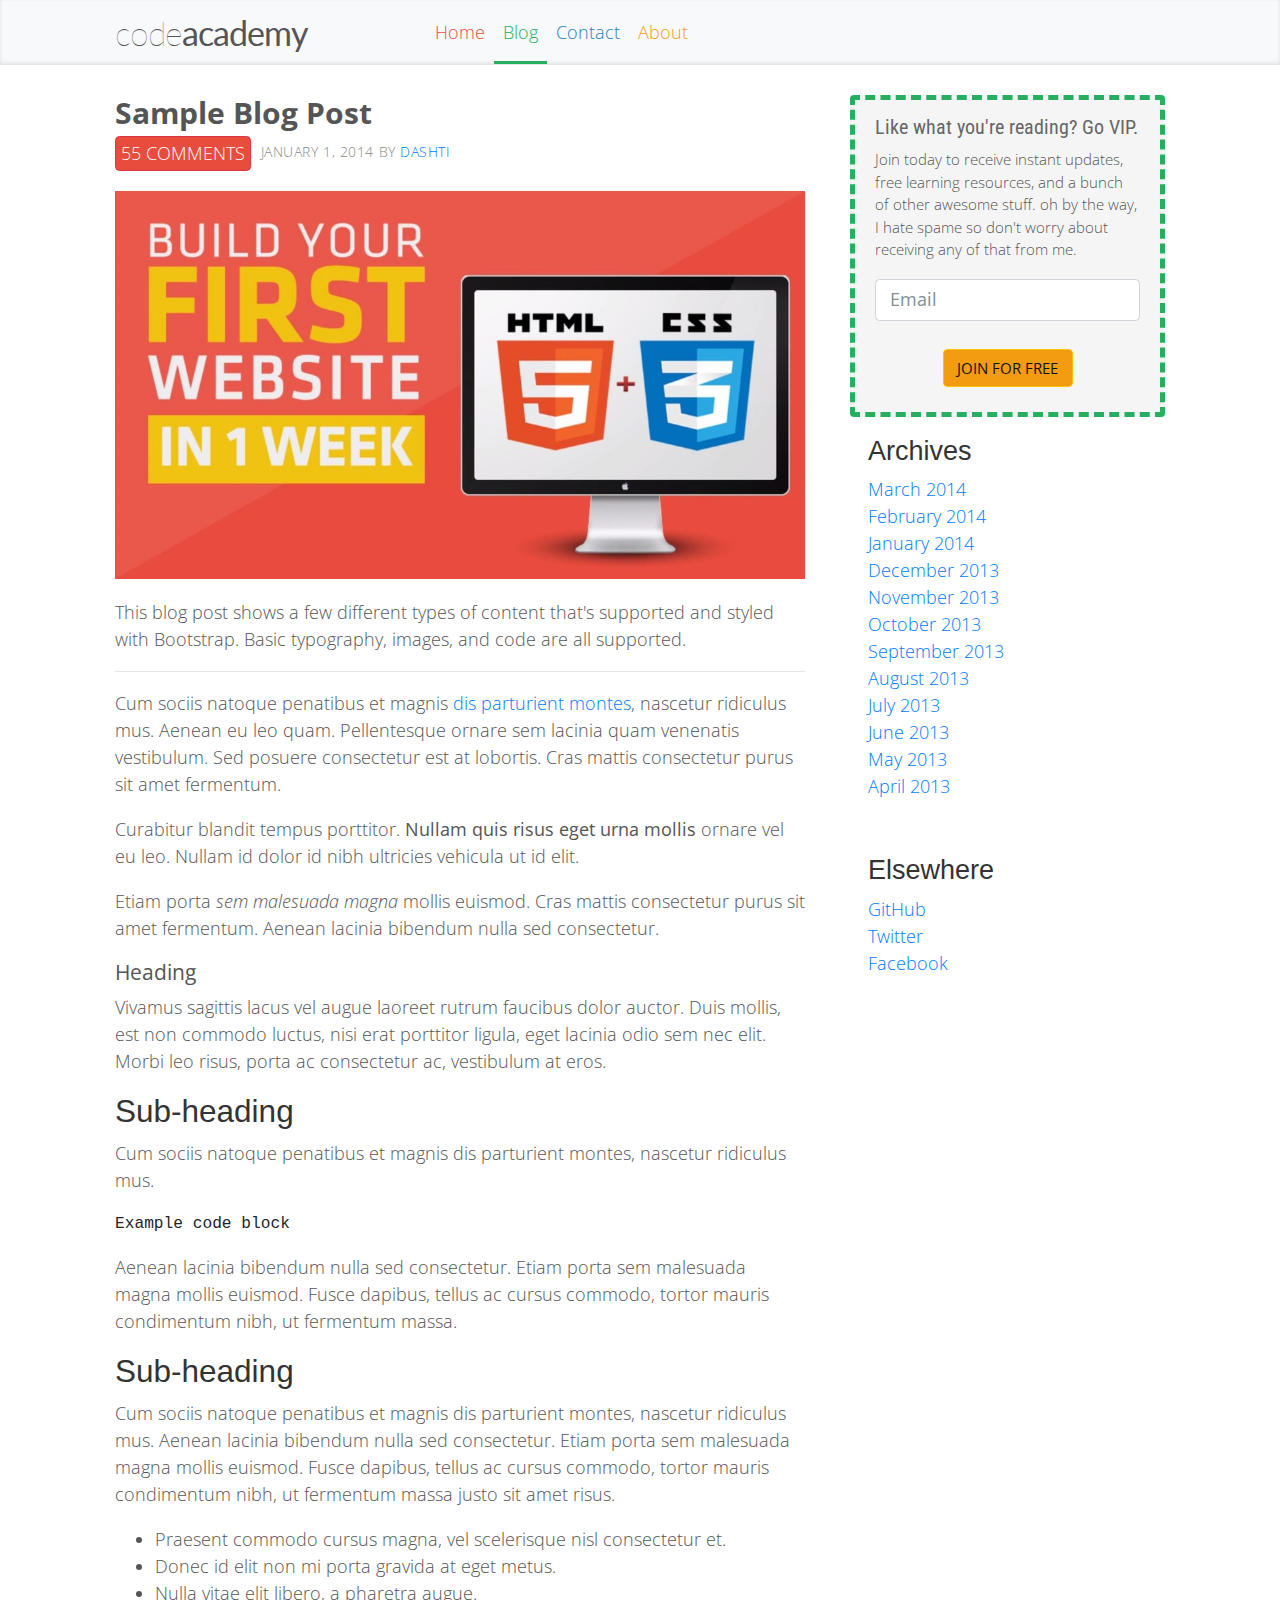
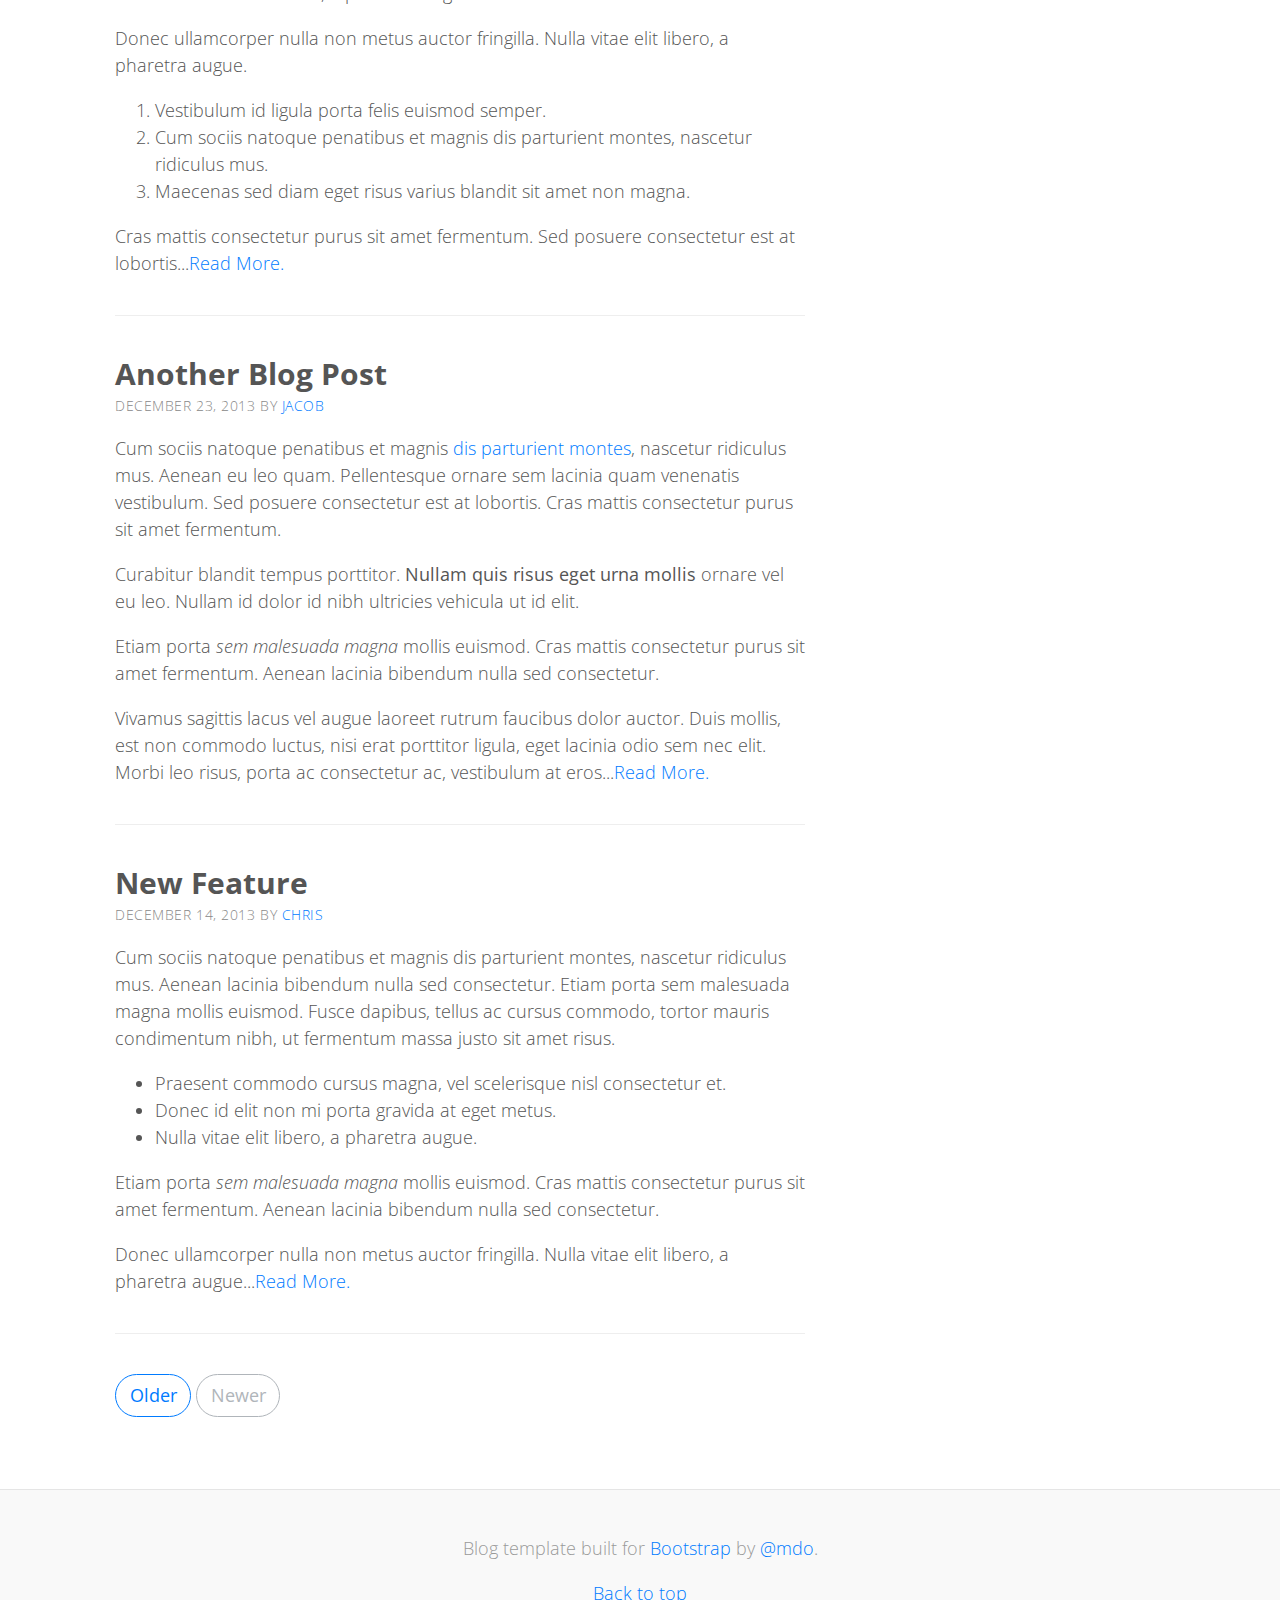
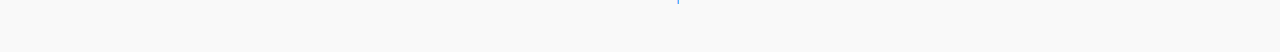
==== blog/index.html @ 13d4f6e2 "Blog version1" ====
<!doctype html>
<html lang="en">
  <head>
    <meta charset="utf-8">
    <meta name="viewport" content="width=device-width, initial-scale=1, shrink-to-fit=no">
    <meta name="description" content="">
    <meta name="author" content="">
    <link rel="icon" href="../../../../favicon.ico">

    <title>Dashti Ali</title>

    <!-- Bootstrap core CSS -->
    <link href="css/bootstrap.min.css" rel="stylesheet">

    <!-- Custom styles for this template -->
    <link href="css/blog.css" rel="stylesheet">

    <!-- including google font -->
    <link href="https://fonts.googleapis.com/css?family=Open+Sans:300,300i,400,400i,600,600i,700,700i,800,800i" rel="stylesheet">
    <link href="https://fonts.googleapis.com/css?family=Lato:100,100i,300,300i,400,400i,700,700i,900,900i" rel="stylesheet">
    <link href="https://fonts.googleapis.com/css?family=Roboto+Condensed" rel="stylesheet">

  </head>

  <body>


    <nav class="navbar navbar-expand-md navbar-light bg-light navbar">
      <div class="container">
        <a class="navbar-brand" href="#">Code<strong>Academy</strong></a>
        <button class="navbar-toggler" type="button" data-toggle="collapse" data-target="#navbarsExample07" aria-controls="navbarsExample07" aria-expanded="false" aria-label="Toggle navigation">
          <span class="navbar-toggler-icon"></span>
        </button>

        <div class="collapse navbar-collapse">
          <ul class="navbar-nav mr-auto">
            <li class="nav-item">
              <a class="nav-link" href="#">Home</a>
            </li>
            <li class="nav-item">
              <a class="nav-link active" href="#">Blog</a>
            </li>
            <li class="nav-item">
              <a class="nav-link" href="#">Contact</a>
            </li>
            <li class="nav-item">
              <a class="nav-link" href="#">About</a>
            </li>
          </ul>
        </div>
      </div>
    </nav>



    <div id="blog-page">
      <main role="main" class="container">

        <div class="row">

          <div class="col-sm-8 blog-main">

            <div class="blog-post">
              <h2 class="blog-post-title"><a href="blog-post-link">Sample blog post</a></h2>
              <p class="blog-post-meta"><button type="button" class="btn btn-danger" href="blog-post-link">55 Comments</button> January 1, 2014 by <a href="#">Dashti</a></p>

              <img src="images/udemy.jpg">

              <p>This blog post shows a few different types of content that's supported and styled with Bootstrap. Basic typography, images, and code are all supported.</p>
              <hr>
              <p>Cum sociis natoque penatibus et magnis <a href="#">dis parturient montes</a>, nascetur ridiculus mus. Aenean eu leo quam. Pellentesque ornare sem lacinia quam venenatis vestibulum. Sed posuere consectetur est at lobortis. Cras mattis consectetur purus sit amet fermentum.</p>
              <blockquote>
                <p>Curabitur blandit tempus porttitor. <strong>Nullam quis risus eget urna mollis</strong> ornare vel eu leo. Nullam id dolor id nibh ultricies vehicula ut id elit.</p>
              </blockquote>
              <p>Etiam porta <em>sem malesuada magna</em> mollis euismod. Cras mattis consectetur purus sit amet fermentum. Aenean lacinia bibendum nulla sed consectetur.</p>
              <h2>Heading</h2>
              <p>Vivamus sagittis lacus vel augue laoreet rutrum faucibus dolor auctor. Duis mollis, est non commodo luctus, nisi erat porttitor ligula, eget lacinia odio sem nec elit. Morbi leo risus, porta ac consectetur ac, vestibulum at eros.</p>
              <h3>Sub-heading</h3>
              <p>Cum sociis natoque penatibus et magnis dis parturient montes, nascetur ridiculus mus.</p>
              <pre><code>Example code block</code></pre>
              <p>Aenean lacinia bibendum nulla sed consectetur. Etiam porta sem malesuada magna mollis euismod. Fusce dapibus, tellus ac cursus commodo, tortor mauris condimentum nibh, ut fermentum massa.</p>
              <h3>Sub-heading</h3>
              <p>Cum sociis natoque penatibus et magnis dis parturient montes, nascetur ridiculus mus. Aenean lacinia bibendum nulla sed consectetur. Etiam porta sem malesuada magna mollis euismod. Fusce dapibus, tellus ac cursus commodo, tortor mauris condimentum nibh, ut fermentum massa justo sit amet risus.</p>
              <ul>
                <li>Praesent commodo cursus magna, vel scelerisque nisl consectetur et.</li>
                <li>Donec id elit non mi porta gravida at eget metus.</li>
                <li>Nulla vitae elit libero, a pharetra augue.</li>
              </ul>
              <p>Donec ullamcorper nulla non metus auctor fringilla. Nulla vitae elit libero, a pharetra augue.</p>
              <ol>
                <li>Vestibulum id ligula porta felis euismod semper.</li>
                <li>Cum sociis natoque penatibus et magnis dis parturient montes, nascetur ridiculus mus.</li>
                <li>Maecenas sed diam eget risus varius blandit sit amet non magna.</li>
              </ol>
              <p>Cras mattis consectetur purus sit amet fermentum. Sed posuere consectetur est at lobortis...<a href="blog-post-link">Read More.</a></p>
            </div><!-- /.blog-post -->

            <div class="blog-post">
              <h2 class="blog-post-title">Another blog post</h2>
              <p class="blog-post-meta">December 23, 2013 by <a href="#">Jacob</a></p>

              <p>Cum sociis natoque penatibus et magnis <a href="#">dis parturient montes</a>, nascetur ridiculus mus. Aenean eu leo quam. Pellentesque ornare sem lacinia quam venenatis vestibulum. Sed posuere consectetur est at lobortis. Cras mattis consectetur purus sit amet fermentum.</p>
              <blockquote>
                <p>Curabitur blandit tempus porttitor. <strong>Nullam quis risus eget urna mollis</strong> ornare vel eu leo. Nullam id dolor id nibh ultricies vehicula ut id elit.</p>
              </blockquote>
              <p>Etiam porta <em>sem malesuada magna</em> mollis euismod. Cras mattis consectetur purus sit amet fermentum. Aenean lacinia bibendum nulla sed consectetur.</p>
              <p>Vivamus sagittis lacus vel augue laoreet rutrum faucibus dolor auctor. Duis mollis, est non commodo luctus, nisi erat porttitor ligula, eget lacinia odio sem nec elit. Morbi leo risus, porta ac consectetur ac, vestibulum at eros...<a href="blog-post-link">Read More.</a></p>
            </div><!-- /.blog-post -->

            <div class="blog-post">
              <h2 class="blog-post-title">New feature</h2>
              <p class="blog-post-meta">December 14, 2013 by <a href="#">Chris</a></p>

              <p>Cum sociis natoque penatibus et magnis dis parturient montes, nascetur ridiculus mus. Aenean lacinia bibendum nulla sed consectetur. Etiam porta sem malesuada magna mollis euismod. Fusce dapibus, tellus ac cursus commodo, tortor mauris condimentum nibh, ut fermentum massa justo sit amet risus.</p>
              <ul>
                <li>Praesent commodo cursus magna, vel scelerisque nisl consectetur et.</li>
                <li>Donec id elit non mi porta gravida at eget metus.</li>
                <li>Nulla vitae elit libero, a pharetra augue.</li>
              </ul>
              <p>Etiam porta <em>sem malesuada magna</em> mollis euismod. Cras mattis consectetur purus sit amet fermentum. Aenean lacinia bibendum nulla sed consectetur.</p>
              <p>Donec ullamcorper nulla non metus auctor fringilla. Nulla vitae elit libero, a pharetra augue...<a href="blog-post-link">Read More.</a></p>
            </div><!-- /.blog-post -->

            <nav class="blog-pagination">
              <a class="btn btn-outline-primary" href="#">Older</a>
              <a class="btn btn-outline-secondary disabled" href="#">Newer</a>
            </nav>

          </div><!-- /.blog-main -->

          <aside class="col-sm-4 blog-sidebar">
            <div id="subscribe-box" class="sidebar-module sidebar-module-inset">
              <h4>Like what you're reading? Go VIP.</h4>
              <p>Join today to receive instant updates, free learning resources, and a bunch of other awesome stuff. oh by the way, I hate spame so don't worry about receiving any of that from me.</p>
              <form role"form" action="https://github.us17.list-manage.com/subscribe/post?u=b5b280f0a0f8defe3ca23e472&amp;id=5efd57f4ca" method="post" id="mc-embedded-subscribe-form" name="mc-embedded-subscribe-form" class="validate" target="_blank" novalidate>
                <div class="form-group">
                  <input type="email" class="form-control" value="" name="EMAIL" id="mce-EMAIL" placeholder="Email">
                </div>
                 <div id="mce-responses" class="clear">
                  <div class="response" id="mce-error-response" style="display:none"></div>
                  <div class="response" id="mce-success-response" style="display:none"></div>
                  </div>    <!-- real people should not fill this in and expect good things - do not remove this or risk form bot signups-->
                  <div style="position: absolute; left: -5000px;" aria-hidden="true"><input type="text" name="b_b5b280f0a0f8defe3ca23e472_5efd57f4ca" tabindex="-1" value="">
                  </div>
                  <p class="center"><input type="submit" class="btn btn-warning" value="Join For Free" name="subscribe"></p>
              </form>

            </div>
            <div class="sidebar-module">
              <h4>Archives</h4>
              <ol class="list-unstyled">
                <li><a href="#">March 2014</a></li>
                <li><a href="#">February 2014</a></li>
                <li><a href="#">January 2014</a></li>
                <li><a href="#">December 2013</a></li>
                <li><a href="#">November 2013</a></li>
                <li><a href="#">October 2013</a></li>
                <li><a href="#">September 2013</a></li>
                <li><a href="#">August 2013</a></li>
                <li><a href="#">July 2013</a></li>
                <li><a href="#">June 2013</a></li>
                <li><a href="#">May 2013</a></li>
                <li><a href="#">April 2013</a></li>
              </ol>
            </div>
            <div class="sidebar-module">
              <h4>Elsewhere</h4>
              <ol class="list-unstyled">
                <li><a href="#">GitHub</a></li>
                <li><a href="#">Twitter</a></li>
                <li><a href="#">Facebook</a></li>
              </ol>
            </div>
          </aside><!-- /.blog-sidebar -->

        </div><!-- /.row -->

      </main><!-- /.container -->
    </div>

    <footer class="blog-footer">
      <p>Blog template built for <a href="https://getbootstrap.com/">Bootstrap</a> by <a href="https://twitter.com/mdo">@mdo</a>.</p>
      <p>
        <a href="#blog">Back to top</a>
      </p>
    </footer>


    <!-- Bootstrap core JavaScript
    ================================================== -->
    <!-- Placed at the end of the document so the pages load faster -->
    <script src="js/jquery-3.2.1.slim.min.js" integrity="sha384-KJ3o2DKtIkvYIK3UENzmM7KCkRr/rE9/Qpg6aAZGJwFDMVNA/GpGFF93hXpG5KkN" crossorigin="anonymous"></script>
    <script>window.jQuery || document.write('<script src="js/jquery.min.js"><\/script>')</script>
    <script src="js/bootstrap.min.js"></script>
  </body>
</html>
---- blog/css/blog.css ----
/*
 * Globals
 */

@media (min-width: 48em) {
  html {
    font-size: 18px;
  }
}

body {
  font-family: 'Open Sans',"Helvetica Neue", Helvetica, Arial, sans-serif;
  color: #555;
  font-weight: 300;
}

h1,
.h1,
h2,
.h2,
h3,
.h3,
h4,
.h4,
h5,
.h5,
h6,
.h6 {
  font-family: "Helvetica Neue", Helvetica, Arial, sans-serif;
  font-weight: 400;
  color: #333;
}

h2 {
  font-family: 'Open Sans',"Helvetica Neue", Helvetica, Arial, sans-serif;
  font-size: 21px;
  line-height: 1.2em;
  font-weight: 400;
  color: #555;
}

/*
 * Override Bootstrap's default container.
 */

.container {
  max-width: 60rem;
}

#blog-page {
  padding-top: 30px;
}


.navbar-brand {
  font-size: 1.9em;
  font-family: 'Lato', "Helvetica Neue", Helvetica, Arial, sans-serif;
  text-transform: lowercase;
  font-weight: 100;
  letter-spacing: -1px;
}

.navbar {
  height: 65px;
  margin-bottom: 0rem;
  box-shadow: inset 0 -.1rem .25rem rgba(0,0,0,.1);
}

.navbar-nav {
  margin-left:100px;
}


.navbar-light .navbar-brand {
    color: #555;
}

/* Nav links */
.nav-link {
  position: relative;
  padding: 1rem;
  font-weight: 500;
  color: #cdddeb;
}
.nav-link:hover,
.nav-link:focus {
  color: #fff;
  background-color: transparent;
}

/* Active state gets a caret at the bottom */
.nav-link.active {
  color: #fff;
}

.navbar-nav .nav-item .nav-link{
  font-family: 'Open Sans',"Helvetica Neue", Helvetica, Arial, sans-serif;
  font-weight: 300;
  font-size: 1rem;
}

.navbar-nav .nav-item a:hover.nav-link, .navbar-nav .nav-item a.active.nav-link, .navbar-nav .nav-item .nav-link:focus{
  border-bottom: 3px solid;
  padding-bottom: 15px;
}

.navbar-nav .nav-item:first-child a.nav-link{
  color: #e74c3c;
}

.navbar-nav .nav-item:nth-child(2) a.nav-link{
  color: #27ae60;
}

.navbar-nav .nav-item:nth-child(3) a.nav-link{
  color: #2980b9;
}

.navbar-nav .nav-item:nth-child(4) a.nav-link{
  color: #f39c12;
}


@media (min-width: 40em) {
  .blog-title {
    font-size: 3.5rem;
  }
}

/*
 * Main column and sidebar layout
 */

.blog-main img {
  max-width: 100%;
  margin-bottom: 20px;
}

/* Sidebar modules for boxing content */

#subscribe-box {
  padding: 15px 20px;
}

#subscribe-box h4 {
  font-family: 'Roboto Condensed',"Helvetica Neue", Helvetica, Arial, sans-serif;
  font-size: 20px;
  color: #666;
  text-align: justify;
}

#subscribe-box p {
  font-size: 15px;
  line-height: 1.5em;
  text-rendering: optimizeLegibility;
}

.subscribe-box .form-group {
  margin-top: 15px;
}

p .btn-warning {
  font-size:15px;
  background-color: #f39c12;
  text-transform: uppercase;
  margin-top: 10px;
  margin-bottom: 10px;
}

.sidebar-module {
  padding: 1rem;
}
.sidebar-module-inset {
  padding: 15px;
  background-color: #f5f5f5;
  border-radius: 4px;
  border: 5px dashed #27ae60;
}
.sidebar-module-inset p:last-child,
.sidebar-module-inset ul:last-child,
.sidebar-module-inset ol:last-child {
  margin-bottom: 0;
}


/* Pagination */
.blog-pagination {
  margin-bottom: 4rem;
}
.blog-pagination > .btn {
  border-radius: 2rem;
}

/*
 * Blog posts
 */

 .blog-sidebar {
  padding-left: 30px;
 }

.blog-post {
  border-bottom: 1px solid #eee;
  margin-bottom: 40px;
  padding-bottom: 20px;
}

.blog-post-title {
    margin-bottom: 5px;
    font-size: 30px;
    font-weight: 700;
    text-transform: capitalize;
}

.blog-post-title a{
  color: #555;
  text-decoration: none;
}

.blog-post-title a:hover{
  color:#0056b3;
}

.blog-post-meta {
    margin-bottom: 20px;
    color: #888;
    letter-spacing: 0.04em;
    text-transform: uppercase;
    font-size: 14px;
    line-height: 18px;
}

.blog-post-meta .btn-danger {
    background-color: #e74c3c;
    padding: 3px 5px;
    margin-right: 5px;
    text-transform: uppercase;
    font-weight: 300;
}

.blog-post-meta .btn-danger:hover {
    background-color: #E57373;
    padding: 3px 5px;
    margin-right: 5px;
    text-transform: uppercase;
    font-weight: 300;
}

/*
 * Footer
 */

.blog-footer {
  padding: 2.5rem 0;
  color: #999;
  text-align: center;
  background-color: #f9f9f9;
  border-top: .05rem solid #e5e5e5;
}
.blog-footer p:last-child {
  margin-bottom: 0;
}

/* Text styling */

.center {
  text-align: center;
}
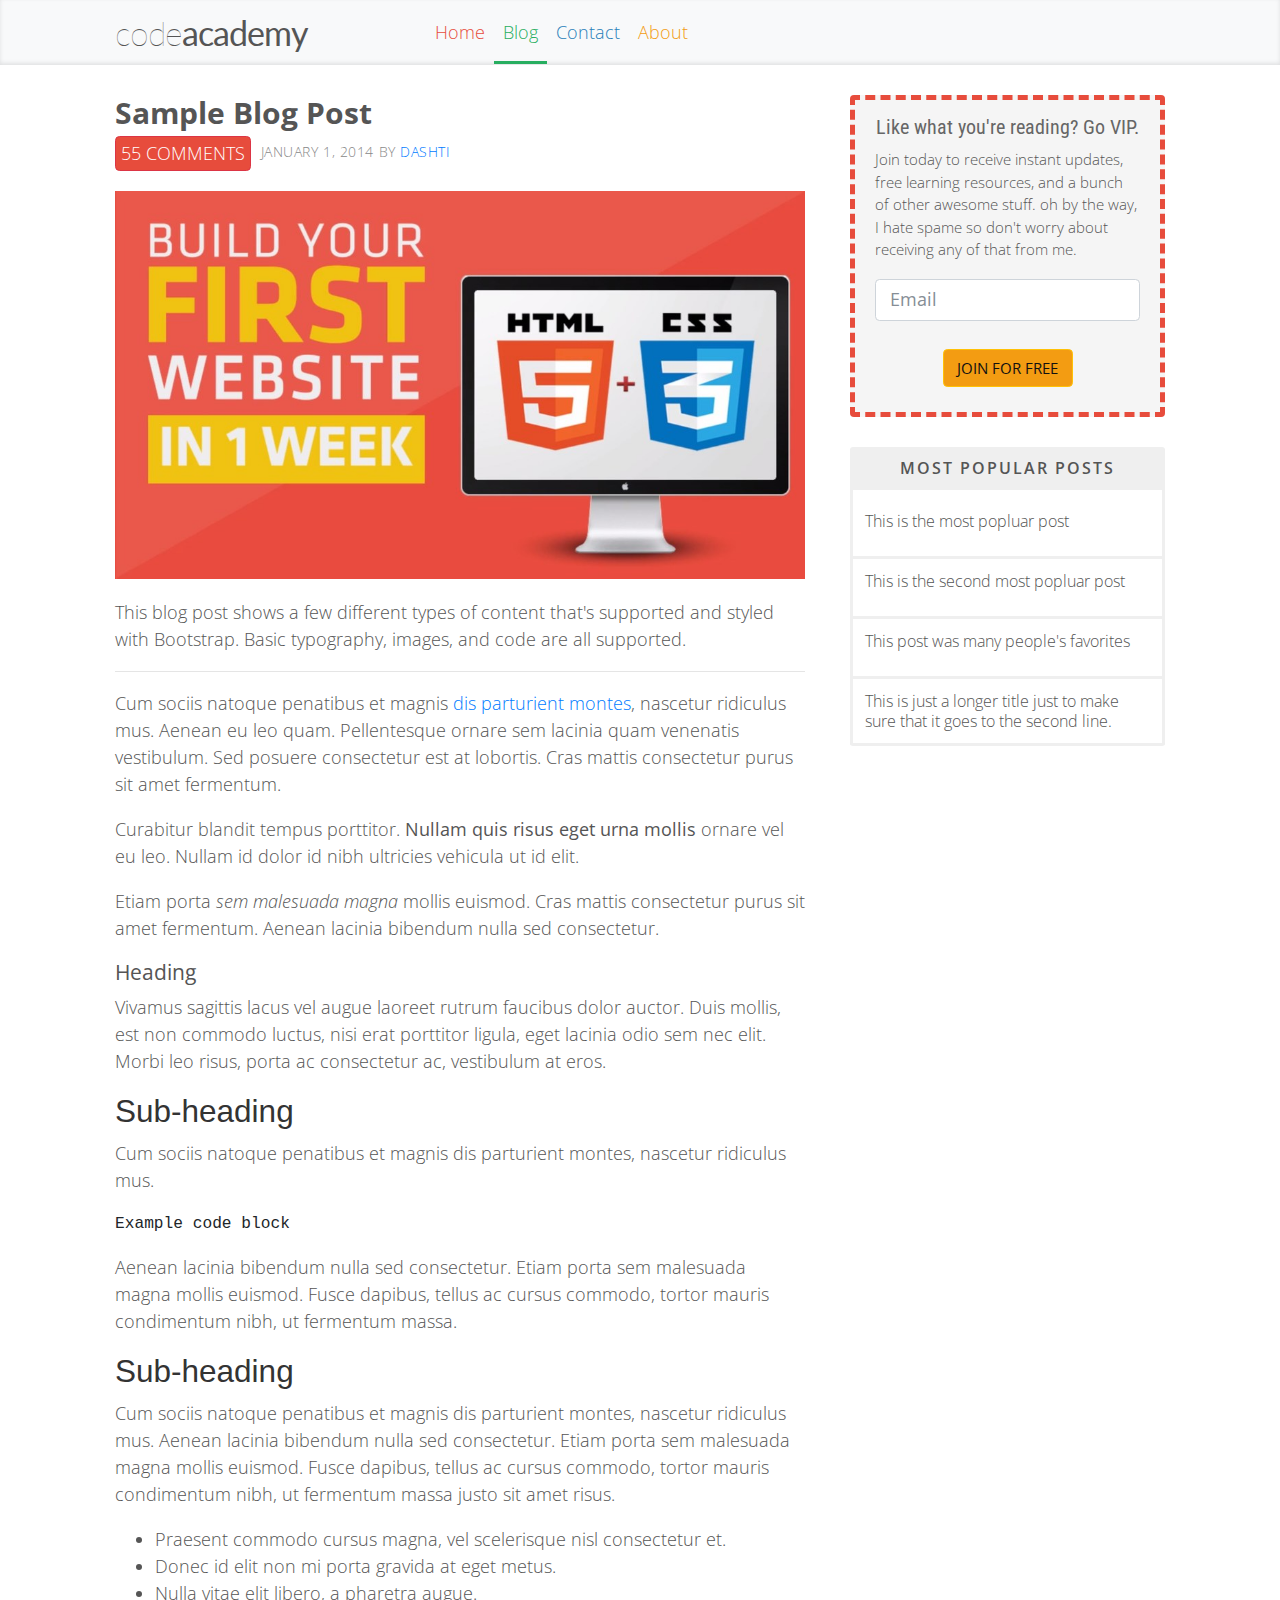
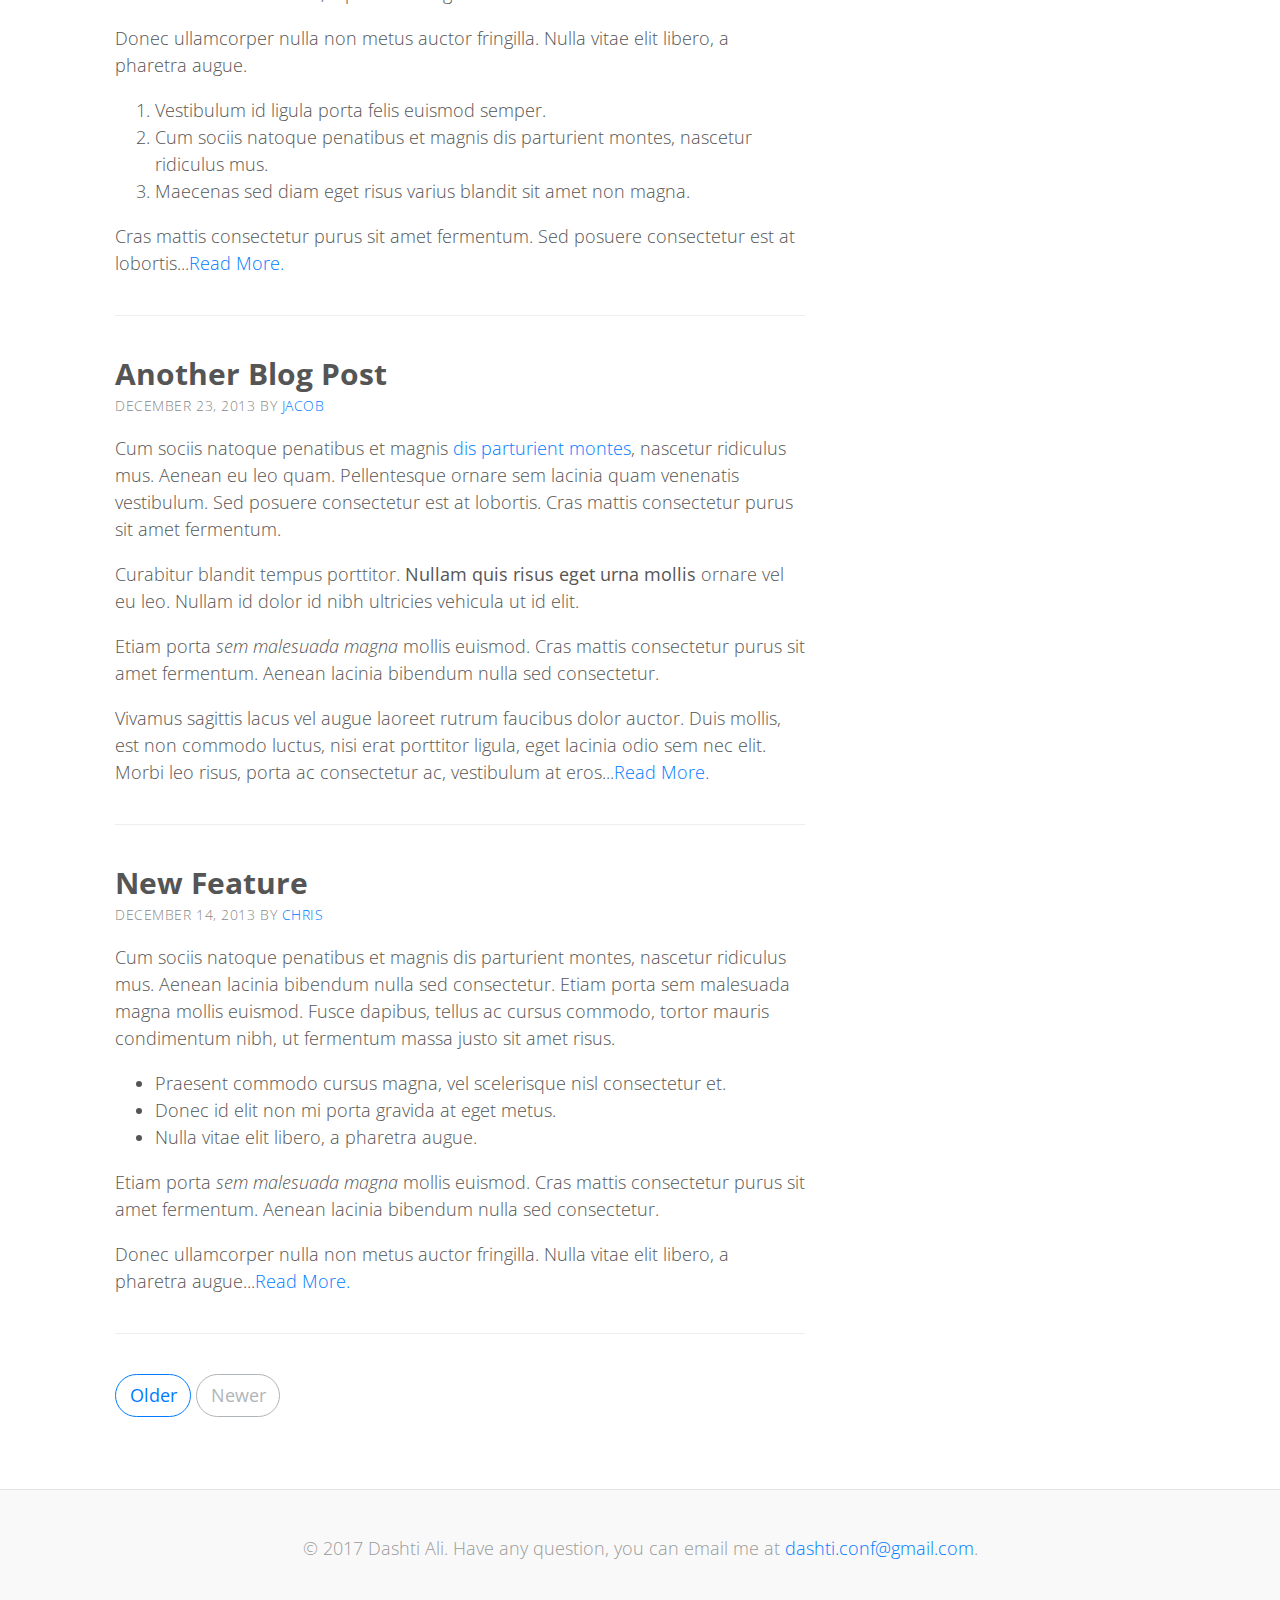
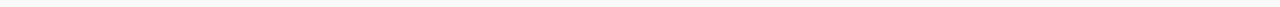
==== commit 8a282ae7: "blog update2" ====
--- a/blog/index.html
+++ b/blog/index.html
@@ -20,31 +20,36 @@
     <link href="https://fonts.googleapis.com/css?family=Lato:100,100i,300,300i,400,400i,700,700i,900,900i" rel="stylesheet">
     <link href="https://fonts.googleapis.com/css?family=Roboto+Condensed" rel="stylesheet">
 
+    <!-- Adding Sumome -->
+    <script src="//load.sumome.com/" data-sumo-site-id="2239484d06874676158b55a03f27f36785b1603fa32d4eb58123d037a19a3c67" async="async"></script>
+
   </head>
 
-  <body>
+  <body data-target=".navbar-collapse">
 
 
-    <nav class="navbar navbar-expand-md navbar-light bg-light navbar">
-      <div class="container">
+    <nav class="navbar navbar-expand-md navbar-light bg-light navbar-inverse navbar-fixed-top">
+      <div class="container container1">
+        <div class="navbar-header">
         <a class="navbar-brand" href="#">Code<strong>Academy</strong></a>
-        <button class="navbar-toggler" type="button" data-toggle="collapse" data-target="#navbarsExample07" aria-controls="navbarsExample07" aria-expanded="false" aria-label="Toggle navigation">
+        <button type="button" class="navbar-toggler" data-toggle="collapse" data-target="#navbar" aria-controls="navbar" aria-expanded="false" aria-label="Toggle navigation">
           <span class="navbar-toggler-icon"></span>
         </button>
+        </div>
 
-        <div class="collapse navbar-collapse">
-          <ul class="navbar-nav mr-auto">
+        <div id="navbar" class="collapse navbar-collapse">
+          <ul class="nav navbar-nav mr-auto navbar-right">
             <li class="nav-item">
-              <a class="nav-link" href="#">Home</a>
+              <a class="nav-link" href="../first-site/index.html">Home</a>
             </li>
             <li class="nav-item">
-              <a class="nav-link active" href="#">Blog</a>
+              <a class="nav-link active" href="#blog-page">Blog</a>
             </li>
             <li class="nav-item">
-              <a class="nav-link" href="#">Contact</a>
+              <a class="nav-link" href="#blog-page">Contact</a>
             </li>
             <li class="nav-item">
-              <a class="nav-link" href="#">About</a>
+              <a class="nav-link" href="#blog-page">About</a>
             </li>
           </ul>
         </div>
@@ -52,13 +57,12 @@
     </nav>
 
 
-
     <div id="blog-page">
       <main role="main" class="container">
 
         <div class="row">
 
-          <div class="col-sm-8 blog-main">
+          <div class="col-md-8 blog-main">
 
             <div class="blog-post">
               <h2 class="blog-post-title"><a href="blog-post-link">Sample blog post</a></h2>
@@ -128,7 +132,7 @@
 
           </div><!-- /.blog-main -->
 
-          <aside class="col-sm-4 blog-sidebar">
+          <aside class="col-md-4 blog-sidebar">
             <div id="subscribe-box" class="sidebar-module sidebar-module-inset">
               <h4>Like what you're reading? Go VIP.</h4>
               <p>Join today to receive instant updates, free learning resources, and a bunch of other awesome stuff. oh by the way, I hate spame so don't worry about receiving any of that from me.</p>
@@ -142,33 +146,17 @@
                   </div>    <!-- real people should not fill this in and expect good things - do not remove this or risk form bot signups-->
                   <div style="position: absolute; left: -5000px;" aria-hidden="true"><input type="text" name="b_b5b280f0a0f8defe3ca23e472_5efd57f4ca" tabindex="-1" value="">
                   </div>
-                  <p class="center"><input type="submit" class="btn btn-warning" value="Join For Free" name="subscribe"></p>
+                  <p id="center" class="center"><input type="submit" class="btn btn-warning" value="Join For Free" name="subscribe"></p>
               </form>
 
             </div>
-            <div class="sidebar-module">
-              <h4>Archives</h4>
-              <ol class="list-unstyled">
-                <li><a href="#">March 2014</a></li>
-                <li><a href="#">February 2014</a></li>
-                <li><a href="#">January 2014</a></li>
-                <li><a href="#">December 2013</a></li>
-                <li><a href="#">November 2013</a></li>
-                <li><a href="#">October 2013</a></li>
-                <li><a href="#">September 2013</a></li>
-                <li><a href="#">August 2013</a></li>
-                <li><a href="#">July 2013</a></li>
-                <li><a href="#">June 2013</a></li>
-                <li><a href="#">May 2013</a></li>
-                <li><a href="#">April 2013</a></li>
-              </ol>
-            </div>
-            <div class="sidebar-module">
-              <h4>Elsewhere</h4>
-              <ol class="list-unstyled">
-                <li><a href="#">GitHub</a></li>
-                <li><a href="#">Twitter</a></li>
-                <li><a href="#">Facebook</a></li>
+            <div id="posts-box"class="sidebar-module">
+              <h4>Most Popular Posts</h4>
+              <ol>
+                <li><a href="#">This is the most popluar post</a></li>
+                <li><a href="#">This is the second most popluar post</a></li>
+                <li><a href="#">This post was many people's favorites</a></li>
+                <li><a href="#">This is just a longer title just to make sure that it goes to the second line.</a></li>
               </ol>
             </div>
           </aside><!-- /.blog-sidebar -->
@@ -179,18 +167,14 @@
     </div>
 
     <footer class="blog-footer">
-      <p>Blog template built for <a href="https://getbootstrap.com/">Bootstrap</a> by <a href="https://twitter.com/mdo">@mdo</a>.</p>
-      <p>
-        <a href="#blog">Back to top</a>
-      </p>
+      <p>&#169; 2017 Dashti Ali. Have any question, you can email me at <a href="mailto:dashti.conf@gmail.com" target="_blank">dashti.conf@gmail.com</a>.</p>
     </footer>
 
 
     <!-- Bootstrap core JavaScript
     ================================================== -->
     <!-- Placed at the end of the document so the pages load faster -->
-    <script src="js/jquery-3.2.1.slim.min.js" integrity="sha384-KJ3o2DKtIkvYIK3UENzmM7KCkRr/rE9/Qpg6aAZGJwFDMVNA/GpGFF93hXpG5KkN" crossorigin="anonymous"></script>
-    <script>window.jQuery || document.write('<script src="js/jquery.min.js"><\/script>')</script>
+    <script src="js/jquery.min.js"></script>
     <script src="js/bootstrap.min.js"></script>
   </body>
 </html>
--- a/blog/css/blog.css
+++ b/blog/css/blog.css
@@ -147,6 +147,7 @@
   font-size: 20px;
   color: #666;
   text-align: justify;
+  text-align: center;
 }
 
 #subscribe-box p {
@@ -174,7 +175,7 @@
   padding: 15px;
   background-color: #f5f5f5;
   border-radius: 4px;
-  border: 5px dashed #27ae60;
+  border: 5px dashed #e74c3c;
 }
 .sidebar-module-inset p:last-child,
 .sidebar-module-inset ul:last-child,
@@ -182,6 +183,50 @@
   margin-bottom: 0;
 }
 
+#posts-box {
+  padding: 0;
+  border: 3px solid #efefef;
+  border-top: 0;
+  border-radius: 3px;
+  margin-top: 30px;
+  margin-bottom: 30px;
+}
+
+#posts-box ol{
+  list-style: none;
+  padding-left: 0;
+  font-size: 16px;
+  margin-bottom: 0px;
+}
+
+#posts-box li{
+  padding: 12px;
+  font-size: 16px;
+  border-bottom: 3px solid #efefef;
+  min-height: 60px;
+  line-height: 20px;
+}
+
+#posts-box li:last-child {
+  border-bottom: 0;
+}
+
+#posts-box a {
+  color: #555;
+}
+
+#posts-box h4{
+  padding-top: 20px;
+  font-size: 16px;
+  text-transform: uppercase;
+  background-color: #efefef;
+  color: #555;
+  padding: 12px;
+  text-align: center;
+  font-weight: 600;
+  font-family: 'Open Sans';
+  letter-spacing: 2px;
+}
 
 /* Pagination */
 .blog-pagination {
@@ -266,3 +311,19 @@
 .center {
   text-align: center;
 }
+
+/* Responsive Styling */
+/*
+@media (max-width: 991px) {
+  #subscribe-box h4 {
+    text-align: center;
+  }
+}
+
+@media (max-width: 767) {
+  #subscribe-box h4 {
+    text-align: center;
+  }
+
+}
+*/